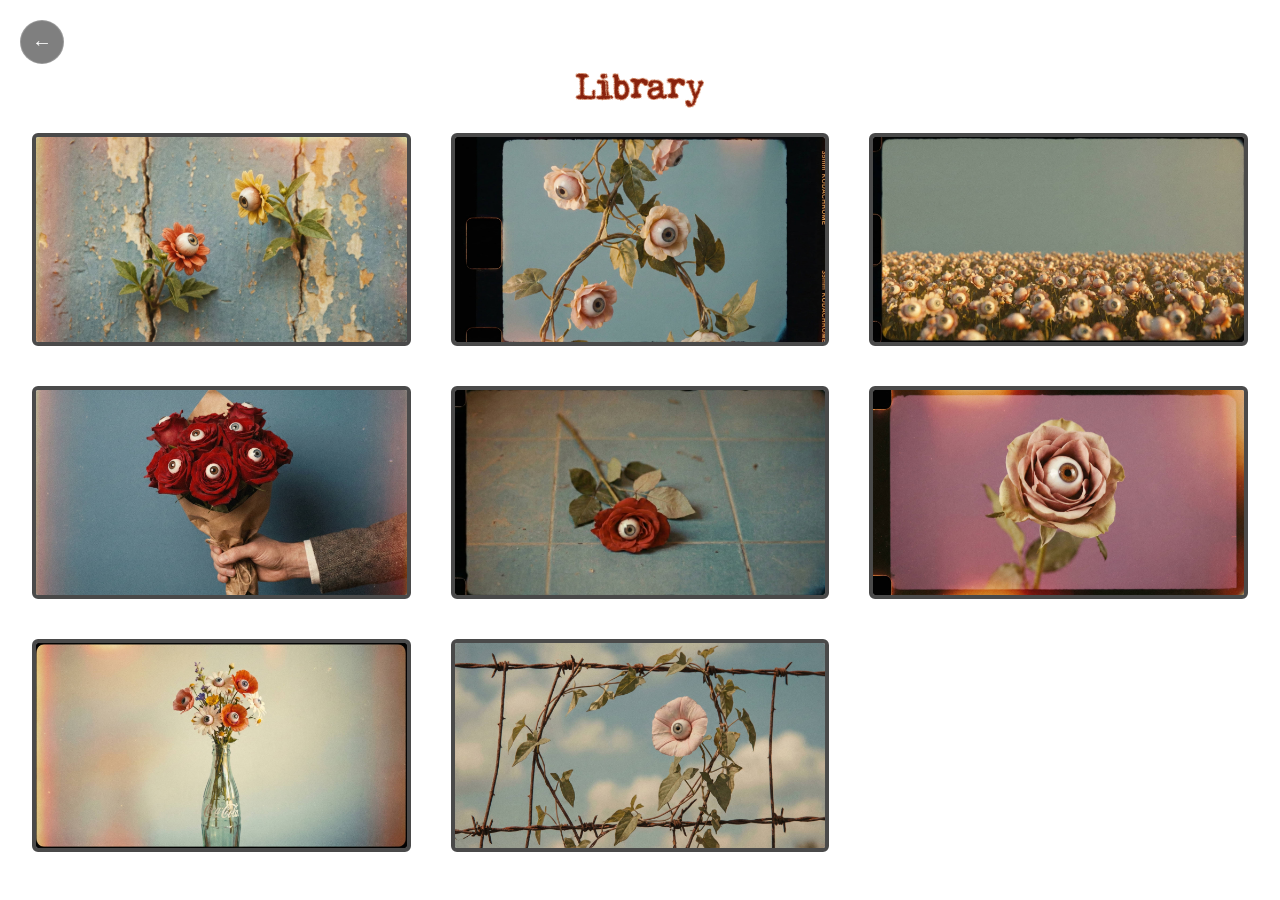
==== library.html @ b4efef13 "Initial site" ====
<!DOCTYPE html>
<html lang="zh-CN">
<head>
  <meta charset="UTF-8">
  <meta name="viewport" content="width=device-width, initial-scale=1.0">
  <title>Library | Within The Flowers</title>
  <link rel="stylesheet" href="css/subpage.css">
</head>
<body>
  <video class="subpage-bg-video" muted playsinline preload="auto">
    <source src="videos/library-bg.mp4" type="video/mp4">
    <source src="videos/library-bg.webm" type="video/webm">
  </video>
  <a href="index.html" class="subpage-back" title="返回主界面" aria-label="返回主界面">←</a>
  <main class="subpage-content library-content">
    <img src="images/pages/library-title.png" alt="Library" class="subpage-title-img">
    <section id="libraryGrid" class="library-grid" aria-label="作品图库">
      <div class="library-item"><div class="library-item-inner"><img src="/images/library/1.png" alt="作品 1" loading="lazy"></div></div>
      <div class="library-item"><div class="library-item-inner"><img src="/images/library/2.png" alt="作品 2" loading="lazy"></div></div>
      <div class="library-item"><div class="library-item-inner"><img src="/images/library/3.png" alt="作品 3" loading="lazy"></div></div>
      <div class="library-item"><div class="library-item-inner"><img src="/images/library/4.png" alt="作品 4" loading="lazy"></div></div>
      <div class="library-item"><div class="library-item-inner"><img src="/images/library/5.png" alt="作品 5" loading="lazy"></div></div>
      <div class="library-item"><div class="library-item-inner"><img src="/images/library/6.png" alt="作品 6" loading="lazy"></div></div>
      <div class="library-item"><div class="library-item-inner"><img src="/images/library/7.png" alt="作品 7" loading="lazy"></div></div>
      <div class="library-item"><div class="library-item-inner"><img src="/images/library/8.png" alt="作品 8" loading="lazy"></div></div>
    </section>
  </main>
  <script src="js/subpage.js"></script>
  <script src="js/library-grid.js?v=2"></script>
</body>
</html>
---- css/subpage.css ----
@font-face {
  font-family: 'Kingthings Trypewriter 2';
  src: url('../fonts/Kingthings-Trypewriter-2.ttf') format('truetype');
  font-weight: normal;
  font-style: normal;
}

*, *::before, *::after {
  box-sizing: border-box;
}

body {
  margin: 0;
  min-height: 100vh;
  overflow-x: hidden;
}

/* 全屏固定背景视频 */
.subpage-bg-video {
  position: fixed;
  top: 0;
  left: 0;
  width: 100%;
  height: 100%;
  z-index: -1;
  object-fit: cover;
}

/* 左上角返回按钮 */
.subpage-back {
  position: fixed;
  top: 1.25rem;
  left: 1.25rem;
  z-index: 50;
  width: 44px;
  height: 44px;
  display: flex;
  align-items: center;
  justify-content: center;
  background: rgba(0, 0, 0, 0.5);
  border: 1px solid rgba(255, 255, 255, 0.2);
  border-radius: 50%;
  color: #fff;
  text-decoration: none;
  font-size: 1.25rem;
  transition: background 0.2s, transform 0.2s;
}

.subpage-back:hover {
  background: rgba(0, 0, 0, 0.75);
  transform: scale(1.05);
}

/* 通用内容区（四个子页面共用） */
.subpage-content {
  position: relative;
  z-index: 1;
  min-height: 100vh;
  display: flex;
  flex-direction: column;
  align-items: center;
  justify-content: flex-start;
  padding: 5rem 2rem 3rem;
}

.subpage-title-img {
  display: block;
  max-width: 70%;
  height: auto;
  max-height: 28vh;
  margin: 1.5rem auto 2.5rem;
}

/* Library：标题靠上 + 自适应作品网格 */
.library-content {
  justify-content: flex-start;
}

.library-content .subpage-title-img {
  max-width: 50%;
  max-height: 20vh;
  margin-top: 1.5rem;
  margin-bottom: 2rem;
}

.library-grid {
  width: 100%;
  max-width: 1400px;
  display: grid;
  grid-template-columns: repeat(auto-fit, minmax(360px, 1fr));
  gap: 2.5rem;
}

.library-item {
  position: relative;
  padding-top: 56.25%; /* 16:9 高宽比 */
}

.library-item-inner {
  position: absolute;
  inset: 0;
  border: 4px solid #4a4a4a; /* 深灰色外框 */
  border-radius: 6px;
  overflow: hidden;
  background: rgba(0, 0, 0, 0.15);
}

.library-item-inner img {
  width: 100%;
  height: 100%;
  display: block;
  object-fit: cover;
}

/* 覆盖通用 subpage-content / 标题样式，确保 Library 标题在更上方 */
main.library-content {
  justify-content: flex-start;
  padding-top: 3.5rem;
}

main.library-content .subpage-title-img {
  max-width: 45%;
  max-height: 18vh;
  margin-top: 1rem;
  margin-bottom: 1.5rem;
}

/* Story：左右两列文本，自适应布局 */
.story-layout {
  width: 100%;
  max-width: 1400px;
  display: flex;
  justify-content: space-between;
  gap: 6rem; /* 列间距更大 */
}

.story-column {
  flex: 0 0 40%; /* 每列大约占 40% 宽度，更靠左右 */
  padding: 0 0.75rem;
  color: #f5e3d0;
  font-family: 'Kingthings Trypewriter 2', monospace;
  font-size: 2.1rem;  /* 字号约为之前的两倍 */
  line-height: 1.4;
  white-space: pre-wrap;
}

/* 窄屏时：右列到下方，两列居中 */
@media (max-width: 900px) {
  .story-layout {
    flex-direction: column;
    align-items: center;
    gap: 2rem;
  }

  .story-column {
    flex: 0 0 auto;
    max-width: min(90vw, 40rem);
    padding: 0;
    font-size: 1.4rem; /* 窄屏下适当缩小一点，保持可读性 */
  }
}

@font-face {
  font-family: 'Kingthings Trypewriter 2';
  src: url('../fonts/Kingthings-Trypewriter-2.ttf') format('truetype');
  font-weight: normal;
  font-style: normal;
}

*, *::before, *::after {
  box-sizing: border-box;
}

body {
  margin: 0;
  min-height: 100vh;
  overflow-x: hidden;
}

.subpage-bg-video {
  position: fixed;
  top: 0;
  left: 0;
  width: 100%;
  height: 100%;
  z-index: -1;
  object-fit: cover;
}

.subpage-back {
  position: fixed;
  top: 1.25rem;
  left: 1.25rem;
  z-index: 50;
  width: 44px;
  height: 44px;
  display: flex;
  align-items: center;
  justify-content: center;
  background: rgba(0, 0, 0, 0.5);
  border: 1px solid rgba(255, 255, 255, 0.2);
  border-radius: 50%;
  color: #fff;
  text-decoration: none;
  font-size: 1.25rem;
  transition: background 0.2s, transform 0.2s;
}

.subpage-back:hover {
  background: rgba(0, 0, 0, 0.75);
  transform: scale(1.05);
}

.subpage-content {
  position: relative;
  z-index: 1;
  min-height: 100vh;
  display: flex;
  flex-direction: column;
  align-items: center;
  justify-content: center;
  padding: 5rem 2rem 3rem;
}

.subpage-title-img {
  display: block;
  max-width: 80%;
  height: auto;
  max-height: 40vh;
  margin: 1.5rem auto 2.5rem;
}

/* Story ??:??????,???? */
.story-layout {
  width: 100%;
  max-width: 1100px;
  display: flex;
  gap: 2rem;
}

.story-column {
  flex: 1 1 0;
  padding-right: 0.75rem;
  color: #f5e3d0;
  font-family: 'Kingthings Trypewriter 2', monospace;
  font-size: 0.95rem;
  line-height: 1.7;
  white-space: pre-wrap;
}

/* B站视频预览（点击后加载 iframe 播放器） */
.bilibili-section {
  margin-top: 2rem;
  width: 100%;
  display: flex;
  flex-direction: column;
  align-items: center;
  gap: 1rem;
}

.bilibili-preview-card {
  width: min(1000px, 92vw);
  border: 4px solid rgba(255, 255, 255, 0.25);
  border-radius: 8px;
  overflow: hidden;
  cursor: pointer;
  background: rgba(0, 0, 0, 0.12);
  position: relative;
  aspect-ratio: 16 / 9;
}

.bilibili-preview-cover {
  width: 100%;
  height: 100%;
  display: block;
  object-fit: cover;
}

.bilibili-play-overlay {
  position: absolute;
  inset: 0;
  display: flex;
  align-items: center;
  justify-content: center;
  background: rgba(0, 0, 0, 0.25);
  pointer-events: none;
}

.bilibili-player-frame {
  width: 100%;
  height: 100%;
  border: 0;
  display: block;
}

.bilibili-play-triangle {
  color: rgba(245, 227, 208, 0.95);
  font-size: 3.25rem;
  line-height: 1;
  text-shadow: 0 4px 20px rgba(0, 0, 0, 0.6);
  transform: translateY(0.05em);
}

.bilibili-preview-hint {
  margin: 0;
  color: rgba(245, 227, 208, 0.9);
  font-size: 1rem;
  text-align: center;
  line-height: 1.5;
}

.bilibili-preview-card:focus {
  outline: 3px solid rgba(245, 227, 208, 0.8);
  outline-offset: 3px;
}
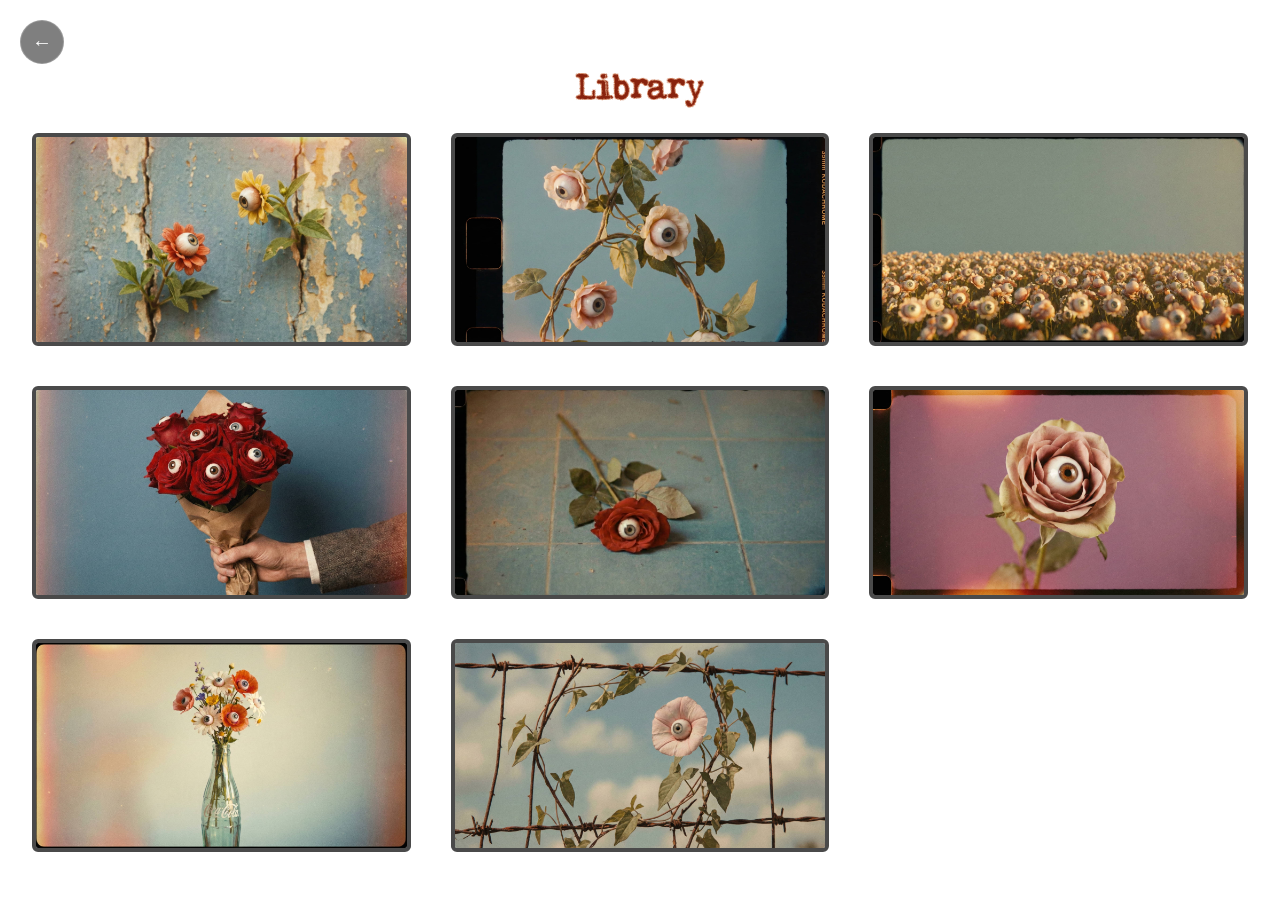
==== commit f4d3ba95: "Fix library image paths for GitHub Pages" ====
--- a/library.html
+++ b/library.html
@@ -15,14 +15,14 @@
   <main class="subpage-content library-content">
     <img src="images/pages/library-title.png" alt="Library" class="subpage-title-img">
     <section id="libraryGrid" class="library-grid" aria-label="作品图库">
-      <div class="library-item"><div class="library-item-inner"><img src="/images/library/1.png" alt="作品 1" loading="lazy"></div></div>
-      <div class="library-item"><div class="library-item-inner"><img src="/images/library/2.png" alt="作品 2" loading="lazy"></div></div>
-      <div class="library-item"><div class="library-item-inner"><img src="/images/library/3.png" alt="作品 3" loading="lazy"></div></div>
-      <div class="library-item"><div class="library-item-inner"><img src="/images/library/4.png" alt="作品 4" loading="lazy"></div></div>
-      <div class="library-item"><div class="library-item-inner"><img src="/images/library/5.png" alt="作品 5" loading="lazy"></div></div>
-      <div class="library-item"><div class="library-item-inner"><img src="/images/library/6.png" alt="作品 6" loading="lazy"></div></div>
-      <div class="library-item"><div class="library-item-inner"><img src="/images/library/7.png" alt="作品 7" loading="lazy"></div></div>
-      <div class="library-item"><div class="library-item-inner"><img src="/images/library/8.png" alt="作品 8" loading="lazy"></div></div>
+      <div class="library-item"><div class="library-item-inner"><img src="images/library/1.png" alt="作品 1" loading="lazy"></div></div>
+      <div class="library-item"><div class="library-item-inner"><img src="images/library/2.png" alt="作品 2" loading="lazy"></div></div>
+      <div class="library-item"><div class="library-item-inner"><img src="images/library/3.png" alt="作品 3" loading="lazy"></div></div>
+      <div class="library-item"><div class="library-item-inner"><img src="images/library/4.png" alt="作品 4" loading="lazy"></div></div>
+      <div class="library-item"><div class="library-item-inner"><img src="images/library/5.png" alt="作品 5" loading="lazy"></div></div>
+      <div class="library-item"><div class="library-item-inner"><img src="images/library/6.png" alt="作品 6" loading="lazy"></div></div>
+      <div class="library-item"><div class="library-item-inner"><img src="images/library/7.png" alt="作品 7" loading="lazy"></div></div>
+      <div class="library-item"><div class="library-item-inner"><img src="images/library/8.png" alt="作品 8" loading="lazy"></div></div>
     </section>
   </main>
   <script src="js/subpage.js"></script>
